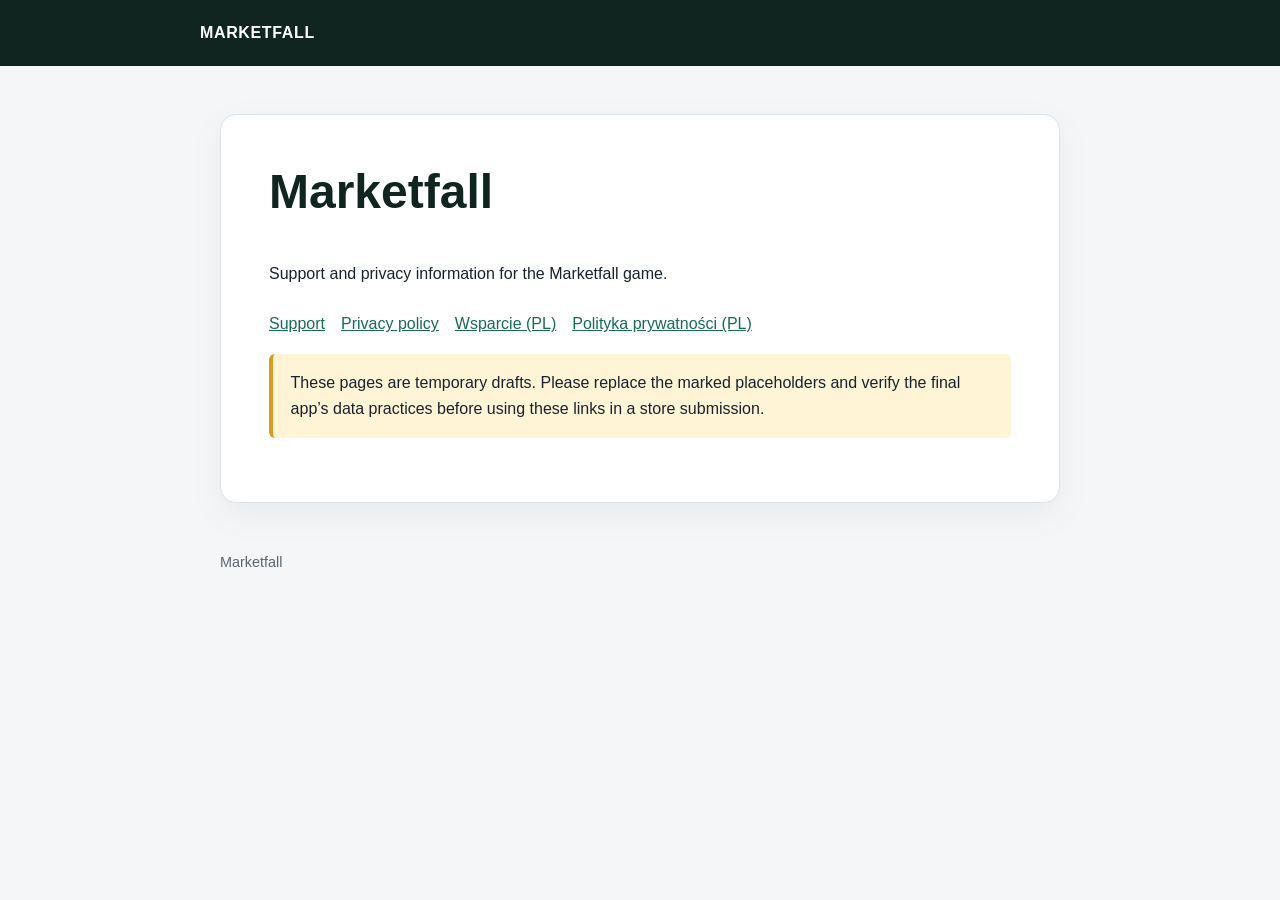
==== site/index.html @ fbae518f "Add bilingual support and privacy pages" ====
<!doctype html>
<html lang="en">
<head>
  <meta charset="utf-8">
  <meta name="viewport" content="width=device-width, initial-scale=1">
  <title>Marketfall — Support and Privacy</title>
  <link rel="stylesheet" href="assets/site.css">
</head>
<body>
  <header><a href="./">MARKETFALL</a></header>
  <main><article>
    <h1>Marketfall</h1>
    <p>Support and privacy information for the Marketfall game.</p>
    <nav>
      <a href="support/">Support</a>
      <a href="privacy/">Privacy policy</a>
      <a href="pl/support/">Wsparcie (PL)</a>
      <a href="pl/privacy/">Polityka prywatności (PL)</a>
    </nav>
    <p class="notice">These pages are temporary drafts. Please replace the marked placeholders and verify the final app’s data practices before using these links in a store submission.</p>
  </article></main>
  <footer>Marketfall</footer>
</body>
</html>
---- site/assets/site.css ----
:root {
  color-scheme: light;
  font-family: -apple-system, BlinkMacSystemFont, "Segoe UI", sans-serif;
  color: #18222f;
  background: #f4f6f8;
}

* { box-sizing: border-box; }
body { margin: 0; line-height: 1.65; }
header { background: #10251f; color: #fff; padding: 1.25rem max(1.25rem, calc((100% - 880px) / 2)); }
header a { color: inherit; text-decoration: none; font-weight: 700; letter-spacing: .04em; }
main { max-width: 880px; margin: 3rem auto; padding: 0 1.25rem; }
article { background: #fff; border: 1px solid #dce2e6; border-radius: 16px; padding: clamp(1.25rem, 5vw, 3rem); box-shadow: 0 12px 36px #10251f0d; }
h1, h2 { line-height: 1.2; color: #10251f; }
h1 { font-size: clamp(2rem, 6vw, 3rem); margin-top: 0; }
h2 { margin-top: 2rem; }
a { color: #176b52; }
.notice { background: #fff4d6; border-left: 4px solid #d69b20; padding: 1rem 1.1rem; border-radius: 6px; }
.placeholder { font-weight: 650; color: #7d3b00; background: #fff1df; padding: .08rem .35rem; border-radius: 4px; }
.meta { color: #586570; font-size: .95rem; }
footer { max-width: 880px; margin: 0 auto 2rem; padding: 0 1.25rem; color: #586570; font-size: .9rem; }
nav { display: flex; flex-wrap: wrap; gap: 1rem; margin-top: 1.5rem; }
@media (max-width: 560px) { main { margin: 1.25rem auto; } }
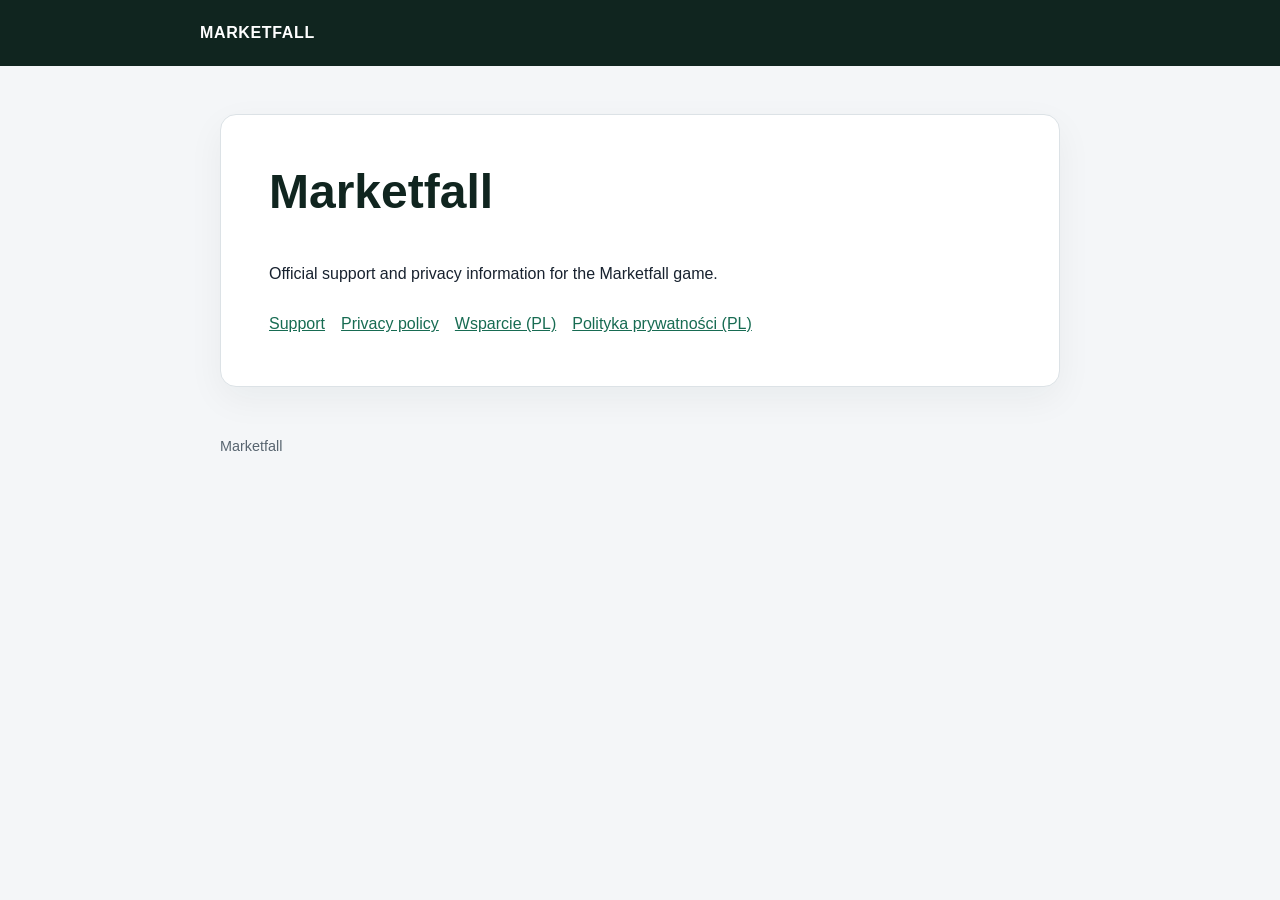
==== commit f3b9b635: "Complete Marketfall support and privacy page details" ====
--- a/site/index.html
+++ b/site/index.html
@@ -10,14 +10,13 @@
   <header><a href="./">MARKETFALL</a></header>
   <main><article>
     <h1>Marketfall</h1>
-    <p>Support and privacy information for the Marketfall game.</p>
+    <p>Official support and privacy information for the Marketfall game.</p>
     <nav>
       <a href="support/">Support</a>
       <a href="privacy/">Privacy policy</a>
       <a href="pl/support/">Wsparcie (PL)</a>
       <a href="pl/privacy/">Polityka prywatności (PL)</a>
     </nav>
-    <p class="notice">These pages are temporary drafts. Please replace the marked placeholders and verify the final app’s data practices before using these links in a store submission.</p>
   </article></main>
   <footer>Marketfall</footer>
 </body>
